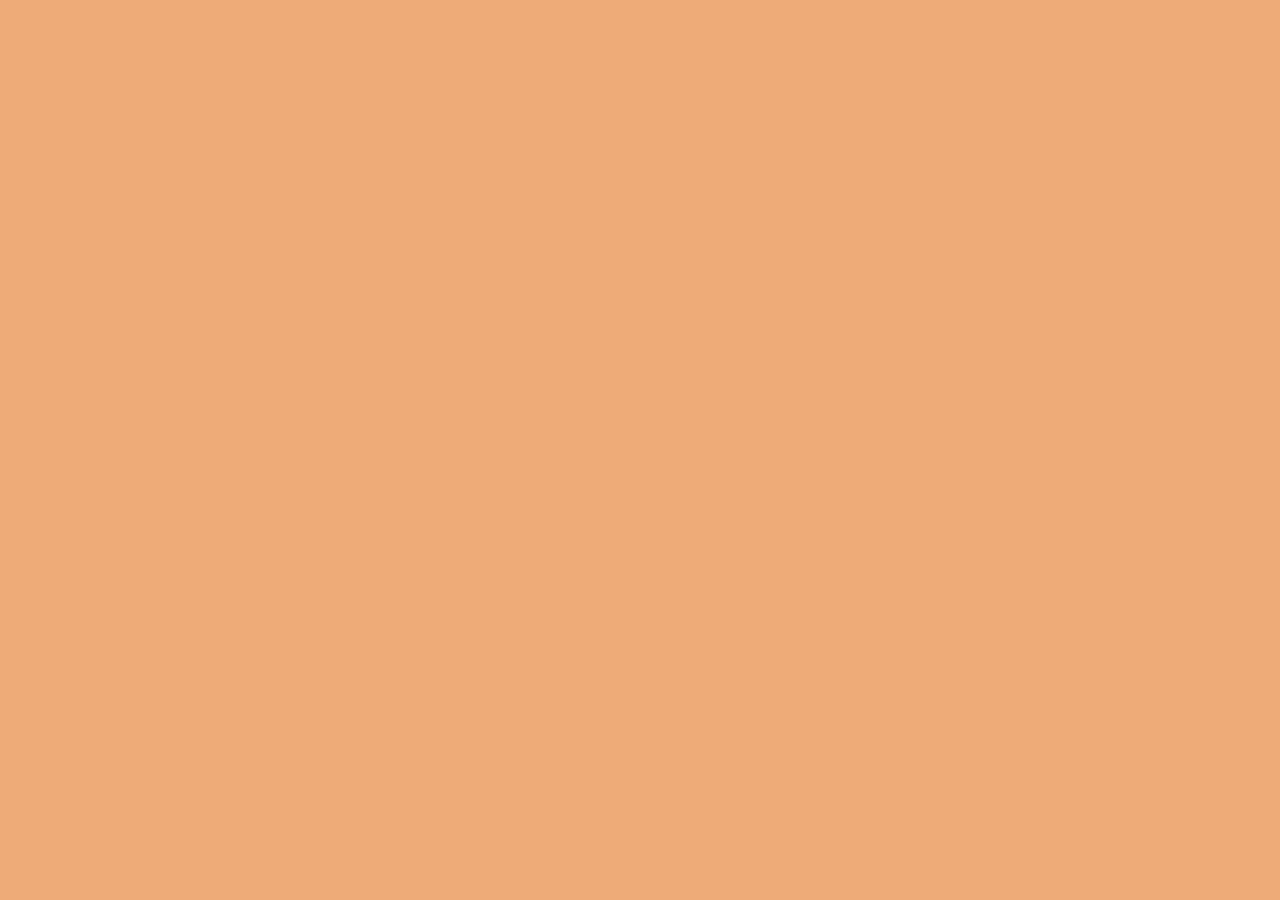
==== index.html @ 7b71d6e1 "så vi igang" ====
<!DOCTYPE html>
<html lang="en">
  <head>
    <meta charset="UTF-8" />
    <meta name="viewport" content="width=device-width, initial-scale=1.0" />
    <link rel="stylesheet" href="style.css" />
    <title>Document</title>
  </head>
  <body>
    <header></header>
  </body>
</html>
---- style.css ----
* {
  margin: 0;
  padding: 0;
  box-sizing: border-box;
}

img {
  width: 100%;
  height: auto;
  display: block;
}

html {
  background-color: #eeab78;
}
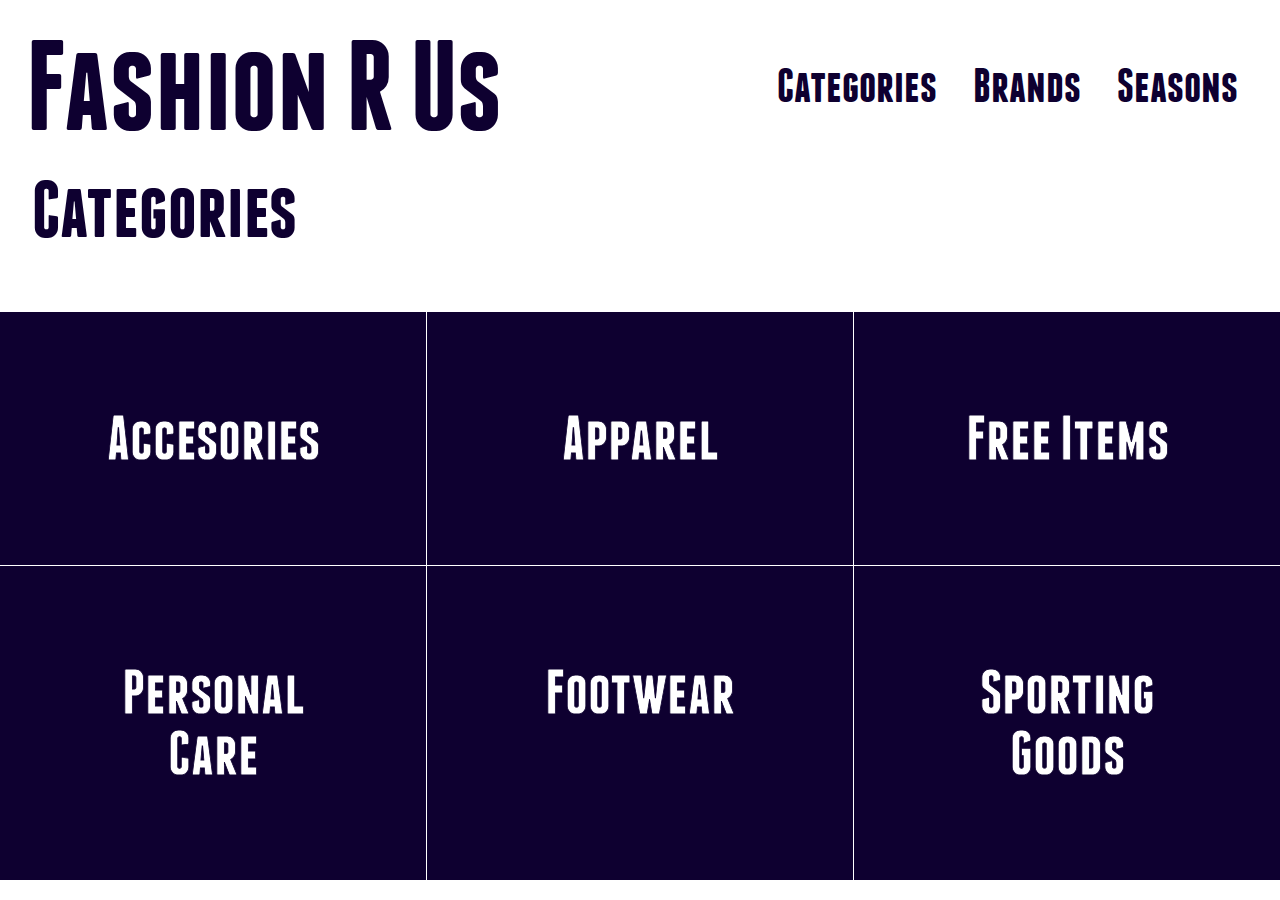
==== commit 5b46add2: "dit dat" ====
--- a/index.html
+++ b/index.html
@@ -4,9 +4,27 @@
     <meta charset="UTF-8" />
     <meta name="viewport" content="width=device-width, initial-scale=1.0" />
     <link rel="stylesheet" href="style.css" />
-    <title>Document</title>
+    <title>Fashion R Us</title>
   </head>
   <body>
-    <header></header>
+    <header>
+      <a href="index.html"><h1>Fashion R Us</h1></a>
+      <nav>
+        <a href="index.html">Categories</a>
+        <a href="index.html">Brands</a>
+        <a href="index.html">Seasons</a>
+      </nav>
+    </header>
+    <main>
+      <h2>Categories</h2>
+      <div class="kategoriliste">
+        <a class="accesories" href="produktliste.html"> Accesories</a>
+        <a class="apparel" href="produktliste.html"> Apparel</a>
+        <a class="freeitems" href="produktliste.html"> Free Items</a>
+        <a class="personalcare" href="produktliste.html"> Personal Care</a>
+        <a class="footwear" href="produktliste.html"> Footwear</a>
+        <a class="sportinggoods" href="produktliste.html"> Sporting Goods</a>
+      </div>
+    </main>
   </body>
 </html>
--- a/style.css
+++ b/style.css
@@ -10,6 +10,119 @@
   display: block;
 }
 
+@font-face {
+  font-family: "franchise";
+  src: url(fonte/franchise-free-bold-webfont.woff2) format(woff2);
+}
+
+@font-face {
+  font-family: "vercetti";
+  src: url(fonte/vercetti-regular-webfont.woff2) format(woff2);
+}
+
 html {
-  background-color: #eeab78;
+  --mingule: #eeab1c;
+  --minblaa: #0e0030;
+  --minhvide: #ffffff;
+  background-color: var(--minhvide);
 }
+
+header {
+  display: flex;
+  align-items: center;
+  justify-content: space-between;
+  margin: 2cqw;
+}
+nav a {
+  font-family: "franchise";
+  text-decoration: none;
+  color: var(--minblaa);
+  font-size: 3rem;
+  padding: 1rem;
+  transition: 0.5s;
+}
+
+nav a:hover {
+  font-family: "franchise";
+  text-decoration: none;
+  color: var(--minblaa);
+  font-size: 3.5rem;
+  padding: 2rem;
+}
+
+header a {
+  text-decoration: none;
+}
+
+.kategoriliste {
+  display: grid;
+  grid-template-columns: 1fr 1fr 1fr;
+  gap: 1px;
+  padding-top: 3rem;
+}
+
+.kategoriliste a {
+  font-family: "franchise";
+  background-color: #0e0030;
+  color: var(--minhvide);
+  -webkit-text-stroke: 0.8px var(--minblaa);
+  text-decoration: none;
+  font-size: 4rem;
+  padding: 6rem;
+
+  text-align: center;
+  background-color: var(--minblaa);
+
+  transition: 0.4s;
+}
+
+.apparel {
+  background-image: url(https://kea-alt-del.dk/t7/images/webp/640/1572.webp);
+}
+
+.footwear {
+  background-image: url(https://kea-alt-del.dk/t7/images/webp/640/3546.webp);
+  background-position: center;
+}
+
+.accesories {
+  background-image: url(https://kea-alt-del.dk/t7/images/webp/640/2585.webp);
+  background-position: center;
+}
+
+.personalcare {
+}
+
+.sportinggoods {
+  background-image: url(https://kea-alt-del.dk/t7/images/webp/640/1164.webp);
+  background-position: center;
+}
+
+.freeitems {
+  background-image: url(https://kea-alt-del.dk/t7/images/webp/640/8653.webp);
+  background-position: -150px;
+}
+.kategoriliste a:hover {
+  background-image: none;
+  font-family: "franchise";
+  color: var(--minhvide);
+  text-decoration: none;
+  font-size: 5rem;
+  padding: 5.5rem;
+  text-align: center;
+  background-color: var(--minblaa);
+}
+
+h1 {
+  color: var(--minblaa);
+  font-family: "franchise";
+  font-size: 8rem;
+}
+
+h2 {
+  color: var(--minblaa);
+  font-family: "franchise";
+  font-size: 5rem;
+  margin: 1rem;
+  margin-left: 2rem;
+}
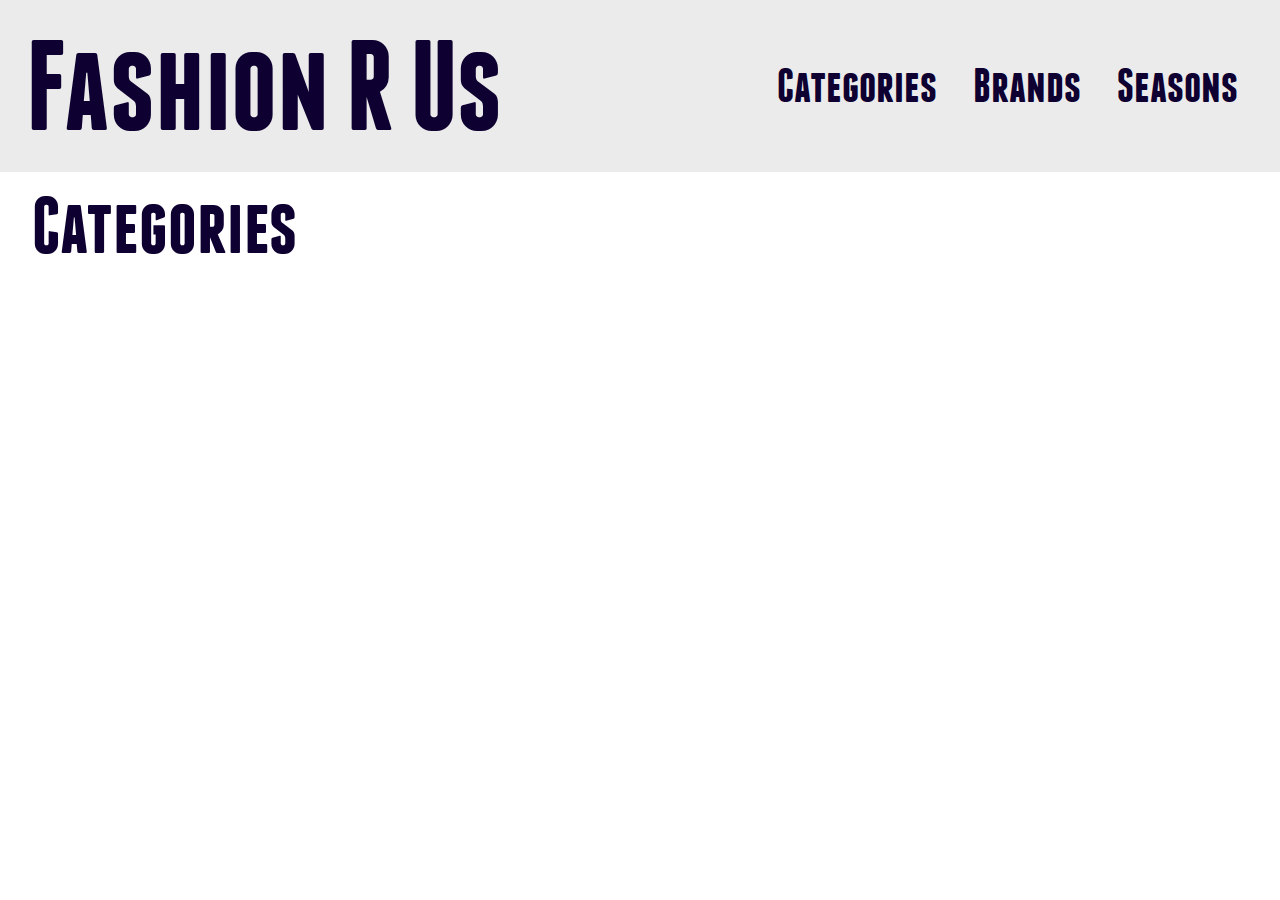
==== commit 33e8c6ae: "dynamisk done" ====
--- a/index.html
+++ b/index.html
@@ -4,6 +4,7 @@
     <meta charset="UTF-8" />
     <meta name="viewport" content="width=device-width, initial-scale=1.0" />
     <link rel="stylesheet" href="style.css" />
+    <script src="index.js" defer></script>
     <title>Fashion R Us</title>
   </head>
   <body>
@@ -17,14 +18,7 @@
     </header>
     <main>
       <h2>Categories</h2>
-      <div class="kategoriliste">
-        <a class="accesories" href="produktliste.html"> Accesories</a>
-        <a class="apparel" href="produktliste.html"> Apparel</a>
-        <a class="freeitems" href="produktliste.html"> Free Items</a>
-        <a class="personalcare" href="produktliste.html"> Personal Care</a>
-        <a class="footwear" href="produktliste.html"> Footwear</a>
-        <a class="sportinggoods" href="produktliste.html"> Sporting Goods</a>
-      </div>
+      <div class="kategoriliste"></div>
     </main>
   </body>
 </html>
--- a/style.css
+++ b/style.css
@@ -27,18 +27,22 @@
   background-color: var(--minhvide);
 }
 
+/* Header */
+
 header {
-  display: flex;
   align-items: center;
   justify-content: space-between;
-  margin: 2cqw;
-}
+  padding: 2cqw;
+  background-color: #ebebeb;
+}
+
 nav a {
-  font-family: "franchise";
-  text-decoration: none;
-  color: var(--minblaa);
-  font-size: 3rem;
-  padding: 1rem;
+  justify-self: center;
+  font-family: "franchise";
+  text-decoration: none;
+  color: var(--minblaa);
+  font-size: 2rem;
+  padding: 2rem;
   transition: 0.5s;
 }
 
@@ -46,17 +50,48 @@
   font-family: "franchise";
   text-decoration: none;
   color: var(--minblaa);
-  font-size: 3.5rem;
-  padding: 2rem;
+  font-size: 2.5rem;
+  padding: 0.5rem;
+}
+
+@media screen and (min-width: 1050px) {
+  header {
+    display: flex;
+    align-items: center;
+    justify-content: space-between;
+    padding: 2cqw;
+    background-color: #ebebeb;
+  }
+  nav a {
+    font-family: "franchise";
+    text-decoration: none;
+    color: var(--minblaa);
+    font-size: 3rem;
+    padding: 1rem;
+    transition: 0.5s;
+  }
+
+  nav a:hover {
+    font-family: "franchise";
+    text-decoration: none;
+    color: var(--minblaa);
+    font-size: 3.5rem;
+    padding: 2rem;
+  }
+  header a {
+    text-decoration: none;
+  }
 }
 
 header a {
   text-decoration: none;
 }
+
+/* Index */
 
 .kategoriliste {
   display: grid;
-  grid-template-columns: 1fr 1fr 1fr;
+  grid-template-columns: 1fr 1fr;
   gap: 1px;
   padding-top: 3rem;
 }
@@ -67,8 +102,8 @@
   color: var(--minhvide);
   -webkit-text-stroke: 0.8px var(--minblaa);
   text-decoration: none;
-  font-size: 4rem;
-  padding: 6rem;
+  font-size: 2rem;
+  padding: 3.5rem;
 
   text-align: center;
   background-color: var(--minblaa);
@@ -76,42 +111,347 @@
   transition: 0.4s;
 }
 
-.apparel {
+.kategoriliste a:hover {
+  background-image: none;
+  font-family: "franchise";
+  color: var(--minhvide);
+  text-decoration: none;
+  font-size: 2.2rem;
+  padding: 2.5rem;
+  text-align: center;
+  background-color: var(--minblaa);
+}
+
+@media screen and (min-width: 1050px) {
+  .kategoriliste {
+    display: grid;
+    grid-template-columns: 1fr 1fr 1fr;
+    gap: 1px;
+    padding-top: 3rem;
+  }
+
+  .kategoriliste a {
+    font-family: "franchise";
+    background-color: #0e0030;
+    color: var(--minhvide);
+    -webkit-text-stroke: 0.8px var(--minblaa);
+    text-decoration: none;
+    font-size: 4rem;
+    padding: 6rem;
+
+    text-align: center;
+    background-color: var(--minblaa);
+
+    transition: 0.4s;
+  }
+
+  .kategoriliste a:hover {
+    background-image: none;
+    font-family: "franchise";
+    color: var(--minhvide);
+    text-decoration: none;
+    font-size: 5rem;
+    padding: 5.5rem;
+    text-align: center;
+    background-color: var(--minblaa);
+  }
+}
+
+/* .Apparel {
   background-image: url(https://kea-alt-del.dk/t7/images/webp/640/1572.webp);
 }
 
-.footwear {
+.Footwear {
   background-image: url(https://kea-alt-del.dk/t7/images/webp/640/3546.webp);
   background-position: center;
 }
 
-.accesories {
+.Accesories {
   background-image: url(https://kea-alt-del.dk/t7/images/webp/640/2585.webp);
   background-position: center;
 }
 
-.personalcare {
-}
-
-.sportinggoods {
+.Personalcare {
+  background-image: url(https://kea-alt-del.dk/t7/images/webp/640/2280.webp);
+  background-position: center;
+}
+
+.Sportinggoods {
   background-image: url(https://kea-alt-del.dk/t7/images/webp/640/1164.webp);
   background-position: center;
 }
 
-.freeitems {
+.Freeitems {
   background-image: url(https://kea-alt-del.dk/t7/images/webp/640/8653.webp);
   background-position: -150px;
-}
-.kategoriliste a:hover {
-  background-image: none;
-  font-family: "franchise";
+} */
+
+/* Produktliste */
+.produktliste {
+  display: grid;
+  grid-template-columns: repeat(auto-fill, minmax(150px, 300px));
+  gap: 5rem;
+  margin-left: 7vw;
+  margin-right: 7vw;
+}
+
+.produkt {
+  display: flex;
+  flex-direction: column;
+  justify-content: space-between;
+}
+
+.produkt h3 {
+  flex-grow: 1;
+  text-decoration: none;
+}
+
+.pris span {
+  display: none;
+}
+
+.rabat .pris span {
+  display: block;
+}
+
+.discount {
+  display: none;
+}
+
+.rabat .discount {
+  display: flex;
+  justify-content: space-between;
+  align-items: center;
+}
+
+.rabat .discount p:last-child {
+  color: var(--minblaa);
+  background-color: var(--mingule);
+  padding-left: 1rem;
+  padding-right: 1rem;
+}
+
+.udsolgt a {
+  display: none;
+}
+
+.udsolgtbillede {
+  display: none;
+}
+
+.udsolgt img {
+  display: none;
+}
+
+.udsolgt .udsolgtbillede {
+  display: block;
+}
+
+.produktliste a {
+  text-decoration: none;
+  background-color: var(--minblaa);
   color: var(--minhvide);
-  text-decoration: none;
-  font-size: 5rem;
-  padding: 5.5rem;
-  text-align: center;
+  font-family: "vercetti";
+  font-size: 1.5rem;
+  text-align: center;
+  transition: 0.5s;
+  border-radius: 10px;
+  padding: 10px;
+  margin-top: 10px;
+  border: var(--minblaa) solid 2px;
+}
+.produktliste a:hover {
+  text-decoration: none;
+  background-color: var(--minhvide);
+  color: var(--minblaa);
+  font-family: "vercetti";
+  text-align: center;
+  border: var(--minblaa) solid 2px;
+}
+
+/* Produktside */
+.produktmain {
+  margin-left: 7vw;
+  margin-right: 7vw;
+}
+
+.produktmain h3 {
+  margin: 2rem;
+  font-size: 3rem;
+}
+
+.produktmain p {
+  font-size: 1.5rem;
+}
+
+form {
+  font-family: "vercetti";
+  color: var(--minblaa);
+  margin-top: 2rem;
+}
+
+.udsolgt .kobnu {
+  display: none;
+}
+
+.kobnu {
+  display: grid;
   background-color: var(--minblaa);
-}
+  border: 2px solid var(--minblaa);
+  margin-top: 2rem;
+  padding: 1rem;
+  padding-top: 0rem;
+  border-radius: 10px;
+}
+
+label {
+  color: var(--minhvide);
+  font-size: 1.5rem;
+  font-family: "vercetti";
+}
+
+select {
+  color: var(--minblaa);
+  background-color: var(--minhvide);
+  font-size: 1.5rem;
+  min-width: 120px;
+  border-radius: 10px;
+  border: var(--minhvide) solid 2px;
+  font-family: "vercetti";
+}
+
+option {
+  font-family: "vercetti";
+}
+
+label {
+  display: flex;
+  justify-content: space-between;
+}
+
+button {
+  text-decoration: none;
+  background-color: var(--minhvide);
+  color: var(--minblaa);
+  font-family: "vercetti";
+  font-size: 1.5rem;
+  text-align: center;
+  transition: 0.5s;
+  border-radius: 10px;
+  padding: 10px;
+  margin-top: 10px;
+  border: var(--minhvide) solid 2px;
+  margin: auto;
+}
+
+button:hover {
+  text-decoration: none;
+  background-color: var(--minblaa);
+  color: var(--minhvide);
+  font-family: "vercetti";
+  text-align: center;
+  border: var(--minhvide) solid 2px;
+}
+
+@media screen and (min-width: 1050px) {
+  .produktmain {
+    display: grid;
+    grid-template-columns: 1fr 2fr;
+    column-gap: 50px;
+  }
+
+  .produktmain h2 {
+    grid-column: 1 / 3;
+    font-size: 5rem;
+  }
+
+  .produktmain img {
+    grid-column: 1;
+  }
+
+  .info {
+    display: flex;
+    flex-direction: column;
+    justify-content: end;
+    padding-bottom: 8rem;
+  }
+
+  .produktmain h3 {
+    margin: 0;
+    margin-top: 2rem;
+    font-size: 1.5rem;
+  }
+
+  .produktmain p {
+    margin: 0;
+    font-size: 1rem;
+  }
+
+  form {
+    font-family: "vercetti";
+    color: var(--minblaa);
+    margin-top: 2rem;
+  }
+
+  .kobnu {
+    background-color: var(--minblaa);
+    border: 2px solid var(--minblaa);
+    margin-top: 2rem;
+    padding: 1rem;
+    padding-top: 0rem;
+    border-radius: 10px;
+  }
+
+  label {
+    color: var(--minhvide);
+    font-size: 1.5rem;
+    font-family: "vercetti";
+  }
+
+  select {
+    color: var(--minblaa);
+    background-color: var(--minhvide);
+    font-size: 1rem;
+    min-width: 120px;
+    border-radius: 10px;
+    border: var(--minhvide) solid 2px;
+    font-family: "vercetti";
+  }
+
+  option {
+    font-family: "vercetti";
+  }
+
+  label {
+    display: flex;
+    justify-content: space-between;
+  }
+
+  button {
+    text-decoration: none;
+    background-color: var(--minhvide);
+    color: var(--minblaa);
+    font-family: "vercetti";
+    font-size: 1rem;
+    text-align: center;
+    transition: 0.5s;
+    border-radius: 10px;
+    padding: 5px;
+    margin-top: 10px;
+    border: var(--minhvide) solid 2px;
+  }
+
+  button:hover {
+    text-decoration: none;
+    background-color: var(--minblaa);
+    color: var(--minhvide);
+    font-family: "vercetti";
+    text-align: center;
+    border: var(--minhvide) solid 2px;
+  }
+}
+
+/* Overordnet */
 
 h1 {
   color: var(--minblaa);
@@ -126,3 +466,13 @@
   margin: 1rem;
   margin-left: 2rem;
 }
+
+h3 {
+  font-family: "vercetti";
+  font-size: 1.5rem;
+  color: var(--minblaa);
+}
+
+p {
+  font-family: "vercetti";
+}
